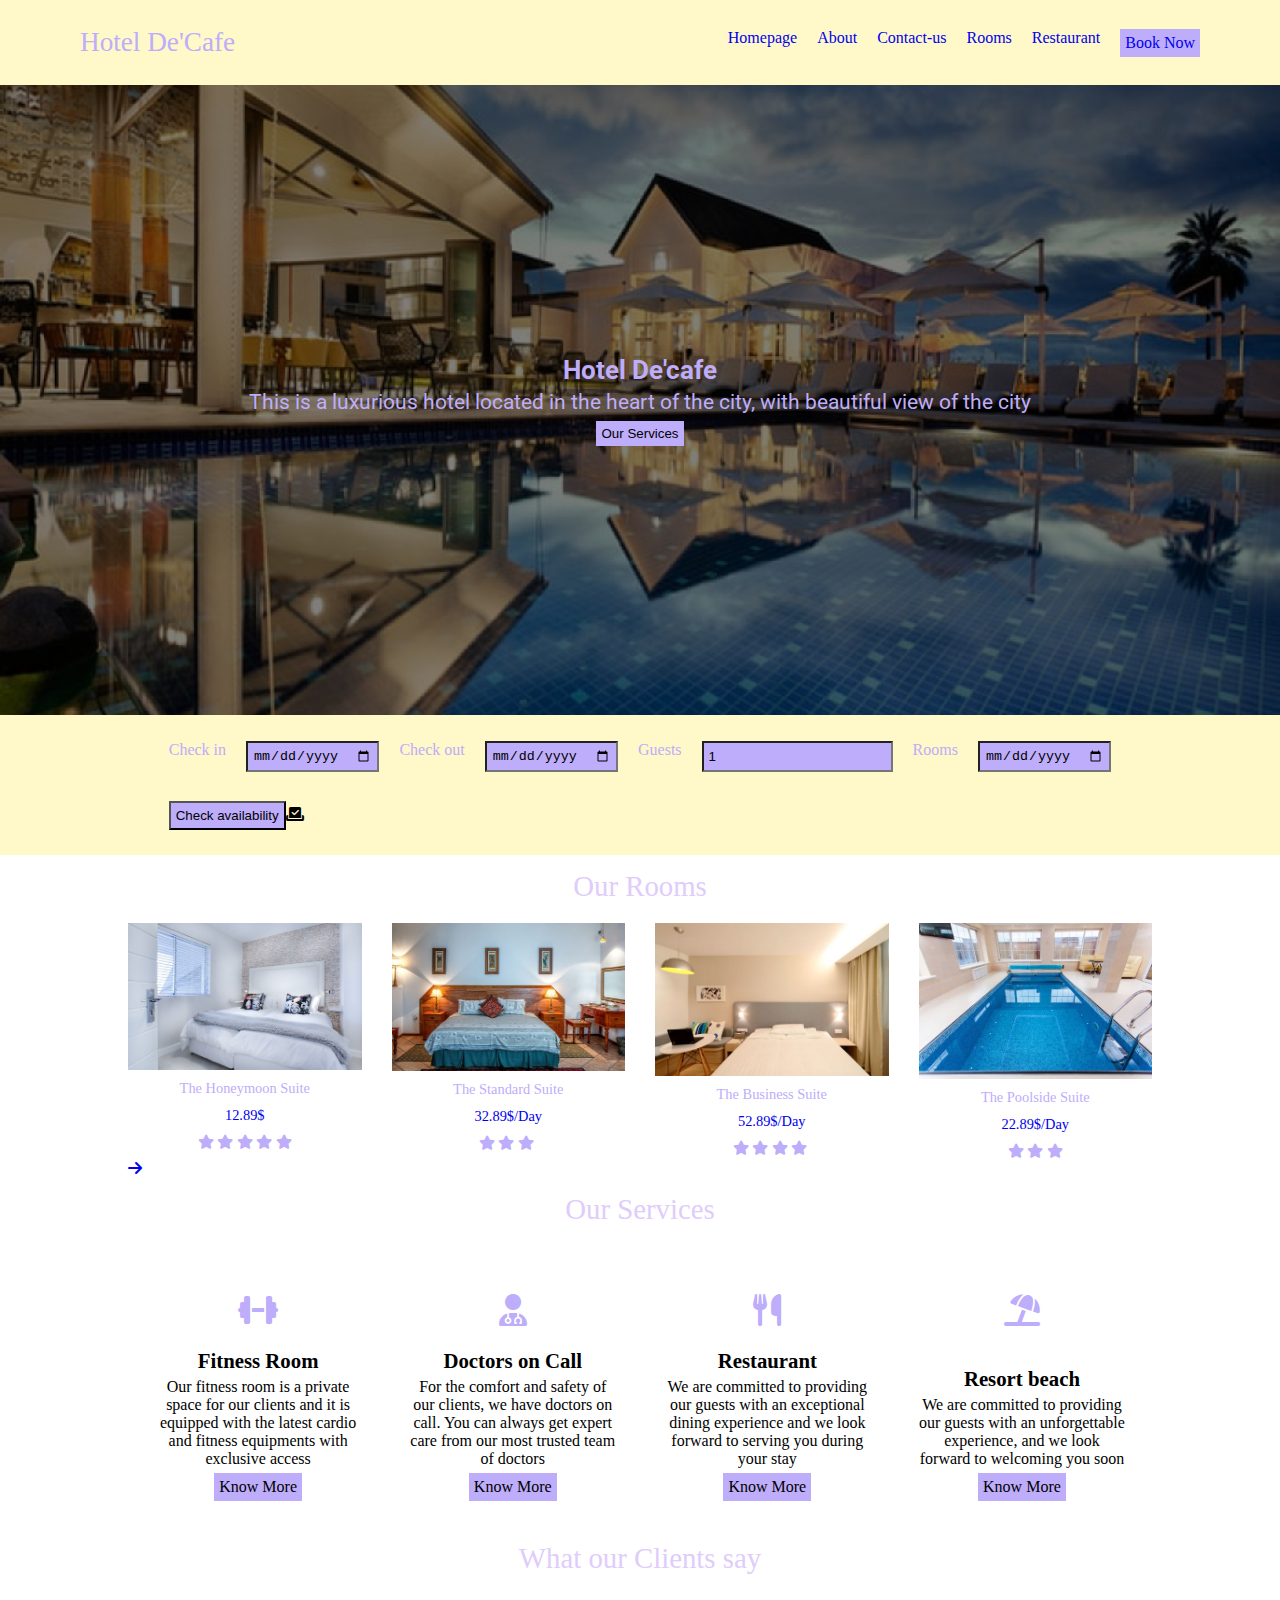
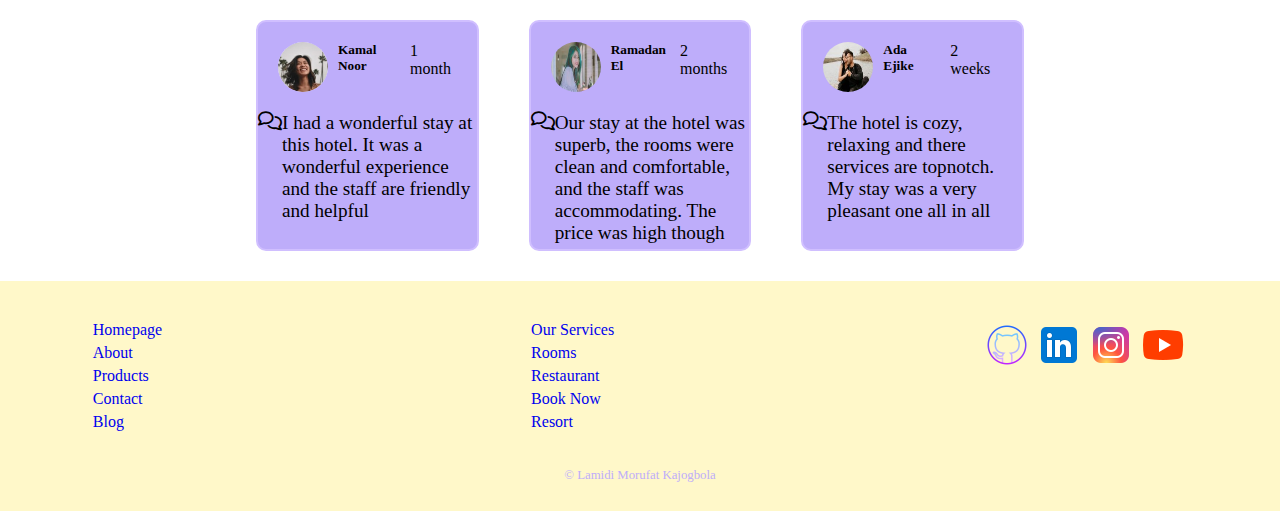
==== index.html @ 402f60f0 "done with the html and css about to work on the mobile responsiveness" ====
<!DOCTYPE html>
<html lang="en">
<head>
    <meta charset="UTF-8">
    <meta name="viewport" content="width=device-width, initial-scale=1.0">
    <link rel="stylesheet" href="./css/style.css">
    <link rel="stylesheet" href="https://cdnjs.cloudflare.com/ajax/libs/font-awesome/6.4.2/css/all.min.css">
  <title>Hotel De'Cafe</title>
</head>
<body>
    <main>
        <header>
            <a href="#" class="logo">Hotel De'Cafe</a>
            <nav>
               
                <ul>
                    <li><a href="index.html">Homepage</a></li>
                    <li><a href="about.html">About</a></li>
                    <li><a href="contact.html">Contact-us</a></li>
                    <li><a href="rooms.html">Rooms</a></li>
                    <li><a href="restaurant.html">Restaurant</a></li>
                    <li><a href="book.html" class="active">Book Now</a></li>

                </ul>
            </nav>
            
        </header>
        <div id="banner">
          <div class="banner">
            <h1>Hotel De'cafe </h1>
            <p> This is a luxurious hotel located in the heart of the city, with beautiful view of the city</p>
          <button class="service" href="#services">Our Services</button>
          </div>
            </div>
        <section id="availability">
            <div class="form-content">
                <form>
                    <div class="form-group">
                      <label for="check">Check in</label>
                      <input type="date" id="check" name="date">
                    
                    <div class="form-group">
                      <label for="checkout">Check out</label>
                      <input type="date" id="checkout" name="date">
                    
                    <div class="form-group">
                      <label for="guests">Guests</label>
                      <input type="number" id="guests" value="1">
                    
                    <div class="form-group">
                      <label for="rooms">Rooms</label>
                      <input type="date" id="rooms" name="date">
                      </div></div></div></div>
                    <button class="btn">Check availability</button><i class="fa-solid fa-check-to-slot"></i>
                  </form> 
            </div>
        
        </section>
        <section id="rooms">
          <div class="containers">
            <a href="#" class="headings">Our Rooms</a>
            <div class="contents">
              <div class="content">
                <img src="./images/standard.jpg">
                <div class="rom">
                    <p>The Honeymoon Suite</p>
                </div>
                <div class="price">
                    <a href="#">12.89$</a>
                </div>
                <div class="icons">
                    <i class="fa-solid fa-star"></i>
                    <i class="fa-solid fa-star"></i>
                    <i class="fa-solid fa-star"></i>
                    <i class="fa-solid fa-star"></i>
                    <i class="fa-solid fa-star"></i>
                </div></div>
              <div class="content">
                <img src="./images/room 2.jpg">
                <div class="rom">
                <p>The Standard Suite</p>        
                </div>
                <div class="price">
                    <a href="#">32.89$/Day</a></div>
                    <div class="icons">
                        <i class="fa-solid fa-star"></i>
                        <i class="fa-solid fa-star"></i>
                        <i class="fa-solid fa-star"></i>
                        <i class="fa-solid fa-star-half-o"></i>
                    </div></div>
              <div class="content">
                <img src="./images/room 3.jpg">
                <div class="rom">
                    <p>The Business Suite</p>
                </div>
                <div class="price">
                    <a href="#">52.89$/Day</a>
                </div>  
                <div class="icons">
                    <i class="fa-solid fa-star"></i>
                <i class="fa-solid fa-star"></i>
                <i class="fa-solid fa-star"></i>
                <i class="fa-solid fa-star"></i>
                <i class="fa-solid fa-star-half-o"></i>
                </div></div>
              <div class="content">
                <img src="./images/private view.jpg">
                <div class="rom">
                    <p>The Poolside Suite</p>
                </div>
                <div class="price">
                    <a href="#">22.89$/Day</a>
                </div>
                <div class="icons">
                    <i class="fa-solid fa-star"></i>
                    <i class="fa-solid fa-star"></i>
                    <i class="fa-solid fa-star"></i>
                </div>
              </div>
              </div>
          <a href="rooms.html"><i class="fa-solid fa-arrow-right"></i></a>
        </section>
          <section id="services">
            <div class="container">
              <a href="#" class="headings">Our Services</a>
              <div class="items">
                <div class="item">
                  <i class="fa-solid fa-dumbbell fa-2xl "></i>
                  <div class="text">
                    <h4>Fitness Room</h4>
                    <p>Our fitness room is a private space for our clients and it is equipped with the latest cardio and fitness equipments with exclusive access</p>
                    <a class="btn">Know More</a>
                  </div>
                </div>
                <div class="item">
                  <i class="fa-solid fa-user-doctor fa-2xl"></i>
                  <div class="text">
                    <h4>Doctors on Call</h4>
                    <p>For the comfort and safety of our clients, we have doctors on call. You can always get expert care from our most trusted team of doctors</p>
                    <a class="btn">Know More</a>
                </div>
                </div>
                <div class="item">
                  <i class="fa-solid fa-utensils fa-2xl"></i>
                  <div class="text">
                    <h4>Restaurant</h4>
                    <p>We are committed to providing our guests with an exceptional dining experience and we look forward to serving you during your stay</p>
                    <a class="btn" href="restaurant.html">Know More</a>
                </div>
                </div>
                <div class="item">
                  <i class="fa-solid fa-umbrella-beach fa-2xl"></i>
                  <div class="text">
                    <h4>Resort beach</h4>
                    <p>We are committed to providing our guests with an unforgettable experience, and we look forward to welcoming you soon </p>
                    <a class="btn">Know More</a>
                  </div>
                </div>
                </div>
              </div>
    
          </section>
          <section id="what">
            <div class="what-container">
                <a href="#" class="headings">What our <span>Clients say</span></a>
                <div class="what-contents">
                    <div class="what-items">
                        <div class="images">
                            <img src="./images/pi.jpg"><h5>Kamal Noor</h5>1 month
                            </div>
                            <div class="what-text">
                                <i class="fa-regular fa-comments"></i><p>I had a wonderful stay at this hotel. It was a wonderful experience and the staff are friendly and helpful</p>
                            </div></div>
                            <div class="what-items">
                                <div class="images">
                                    <img src="./images/client.jpg"><h5>Ramadan El</h5>2 months
                                    </div>
                                    <div class="what-text">
                                        <i class="fa-regular fa-comments"></i><p>Our stay at the hotel was superb, the rooms were clean and comfortable, and the staff was accommodating. The price was high though</p>
                                    </div></div>
                            <div class="what-items">
                                <div class="images">
                                    <img src="./images/coupl.jpg"><h5>Ada Ejike</h5>2 weeks
                                    </div>
                                    <div class="what-text">
                                        <i class="fa-regular fa-comments"></i><p>The hotel is cozy, relaxing and there services are topnotch. My stay was a very pleasant one all in all</p>
                                    </div> </div></div>
                           </div></div> </div>
          </section>
          <footer>
            <div class="footer-container">
                <div class="footer-item">
                    <ul>

                        <li><a href="#" class="links">Homepage</a></li>
                        <li><a href="#" class="links">About</a></li>
                        <li><a href="#" class="links">Products</a></li>
                        <li><a href="#" class="links">Contact</a></li>
                        <li><a href="#" class="links">Blog</a></li>

                    </ul>
                </div>
                <div class="footer-item">

                    <li><a href="#">Our Services</a></li>
                    <li><a href="rooms.html">Rooms</a></li>
                    <li><a href="restaurant.html">Restaurant</a></li>
                    <li><a href="book.html">Book Now</a></li>
                    <li><a href="#">Resort</a></li>

                </div>
               
               <div class="footer-item">
                <a href="https://github.com/Ehmkayel"><img src="./images/github.png"></a>
                <a href="https://www.linkedin.com/in/morufat-lamidi"><img src="./images/linkedin.png"></a>
                <a href=""><img src="./images/instagram.png"></a>
                <a href=""><img src="./images/youtube.png"></a>
               </div></div>
               <p class="copy"> &copy; Lamidi Morufat Kajogbola</p>
          </footer>

    </main>
</body>
</html>
---- css/style.css ----
/*google fonts*/
@import url('https://fonts.googleapis.com/css2?family=Outfit:wght@400;700&family=Roboto:wght@400;700&display=swap');

/* variables*/
:root {
    --white-color: #ffffff;
    --deep-purple: #beadfa;
    --light-purple: #d0bfff;
    --very-light-purple: #dfccfb;
    --light-yellow: #fff8c9;
    --black: #000000;
}
/* universal selector */
*{
    margin: 0;
    padding: 0;
    box-sizing: border-box;
}

body{
    background-color: var(--white-color);
    font-family:'roboto' sans-serif;
    
}
main{
    background-color: var(--white-color);
  
}

.headings{
    display: block;
    text-align: center;
    margin-top: 15px;
    padding-bottom: 20px;
    color: var(--very-light-purple);
    font-size: 1.8em;
    
}
a {
    text-decoration: none;
}
/*The Header*/
header{
    display: flex;
    justify-content: space-between;
    align-items: center;
    padding: 1.7em 5em;
    position: sticky;
    top: 0;
    z-index: 1;
    color: var(--light-purple);
    background-color: var(--light-yellow);
}
.logo{
    color: var(--deep-purple);
    font-size: 1.7em;
}
nav ul, li{
    display: flex;
    gap: 20px;
}
.active{
    background-color: var(--deep-purple);
    padding: 5px;
}
/* banner section */
#banner{
    background:  url(../images/lk.jpg) no-repeat center center/cover;
    height: 70vh;
    color: var(--light-yellow);
}
#banner .banner{
    display: flex;
    flex-direction: column;
    justify-content: center;
    align-items: center;
    font-family: 'Roboto', sans-serif;
    height: 100%;
    background-color: rgba(0, 0, 0, 0.5);
   
}
.banner h1{
    font-size: 1.6em;
    color: var(--deep-purple);
}
.banner p{
    font-size: 1.3em;
    padding: 5px;
    color: var(--deep-purple);
}
.banner .service{
    cursor: pointer;
    margin-top: 2px;
    background-color: var(--deep-purple);
    color: var(--black);
    padding: 5px;
    border: none;
}
/* Form Section 8*/
.form-content{
    display: flex;
    justify-content: space-around;
    background-color: var(--light-yellow);
    padding: 2%;
 
}
.form-group {
display: flex;
gap: 20px;

}
.form-group label{
    color: var(--deep-purple);
}
.form-group input{
    color: var(--black);
    padding: 5px;
    background-color: var(--deep-purple);
}
.btn{
    margin-top: 3%;
    padding: 5px;
    background-color: var(--deep-purple);
    color: var(--black);
    cursor: pointer;
   
}
/* Rooms Section */
.containers{
    width: 80%;
    margin: auto;
}
#rooms .contents{
    display: flex;
    gap: 30px;
  
}
#rooms .content{
    display: flex;
    flex-direction: column;
    color: var(--deep-purple);
    
}
#rooms .content img{
    width: 100%;
    object-fit: cover
}
.rom, .price, .icons{
    margin-top: 10px ;
    text-align: center;
    font-size: 0.9em;
}
/* Service Section 8*/
.container{
    width: 80%;
    margin: auto;
}
#services .items{
    display: flex;
    text-align: center;
    padding: 0.8em;
    gap: 20px;
    
}
.items .item{
    display: flex;
    flex-direction: column;
    justify-content: space-between;
   flex: 1;
   padding: 0.8em;
  
}
#services .items .item .fa-solid {
    color: var(--deep-purple);
    padding: 1.2em;
    text-align: center;
   
}
#services .btn{
    background-color: var(--deep-purple);
    color: var(--black);
    display: inline-block;
    margin-top: 5px;
}

.text h4{
    text-align: center;
    padding-bottom: 5px;
    font-size: 1.3em;
}
.text .btn{
    cursor: pointer;
    
}
/* What Section 8*/
.what-container{
    width: 60%;
    margin: auto;
}

.what-contents{
    display: flex;
    gap: 50px;
    
    
}
.what-items{
    flex: 1;
    border: 2px solid var(--light-purple);
    background-color: var(--deep-purple);
    box-shadow: 2px 2px 2px solid var(--deep-purple);
    border-radius: 10px;
    margin-top: 25px;
}
.what-text{
    display: flex;
    font-size: 1.2em;
    padding: 0 0 5px;
}
#what img{
    width: 50px;
    height: 50px;
    border-radius: 50%;
}
#what .images{
    display: flex;
    gap: 10px;
    width: fit-content;
    padding: 20px 

}
/*footer*/

footer{
    padding: 1.7em 5em;
    background: var(--light-yellow);
    color: var(--light-purple);
    margin-top: 30px;
}
.footer-container{
    display: flex;
    justify-content: space-between;
    padding: 0.8em;
}
.footer-item{
    padding-bottom: 20px;
   
}
.footer-item li{
    padding-bottom: 5px;
}
.copy{
    text-align: center;
    font-size: 0.8em;
    color: var(--deep-purple)
}
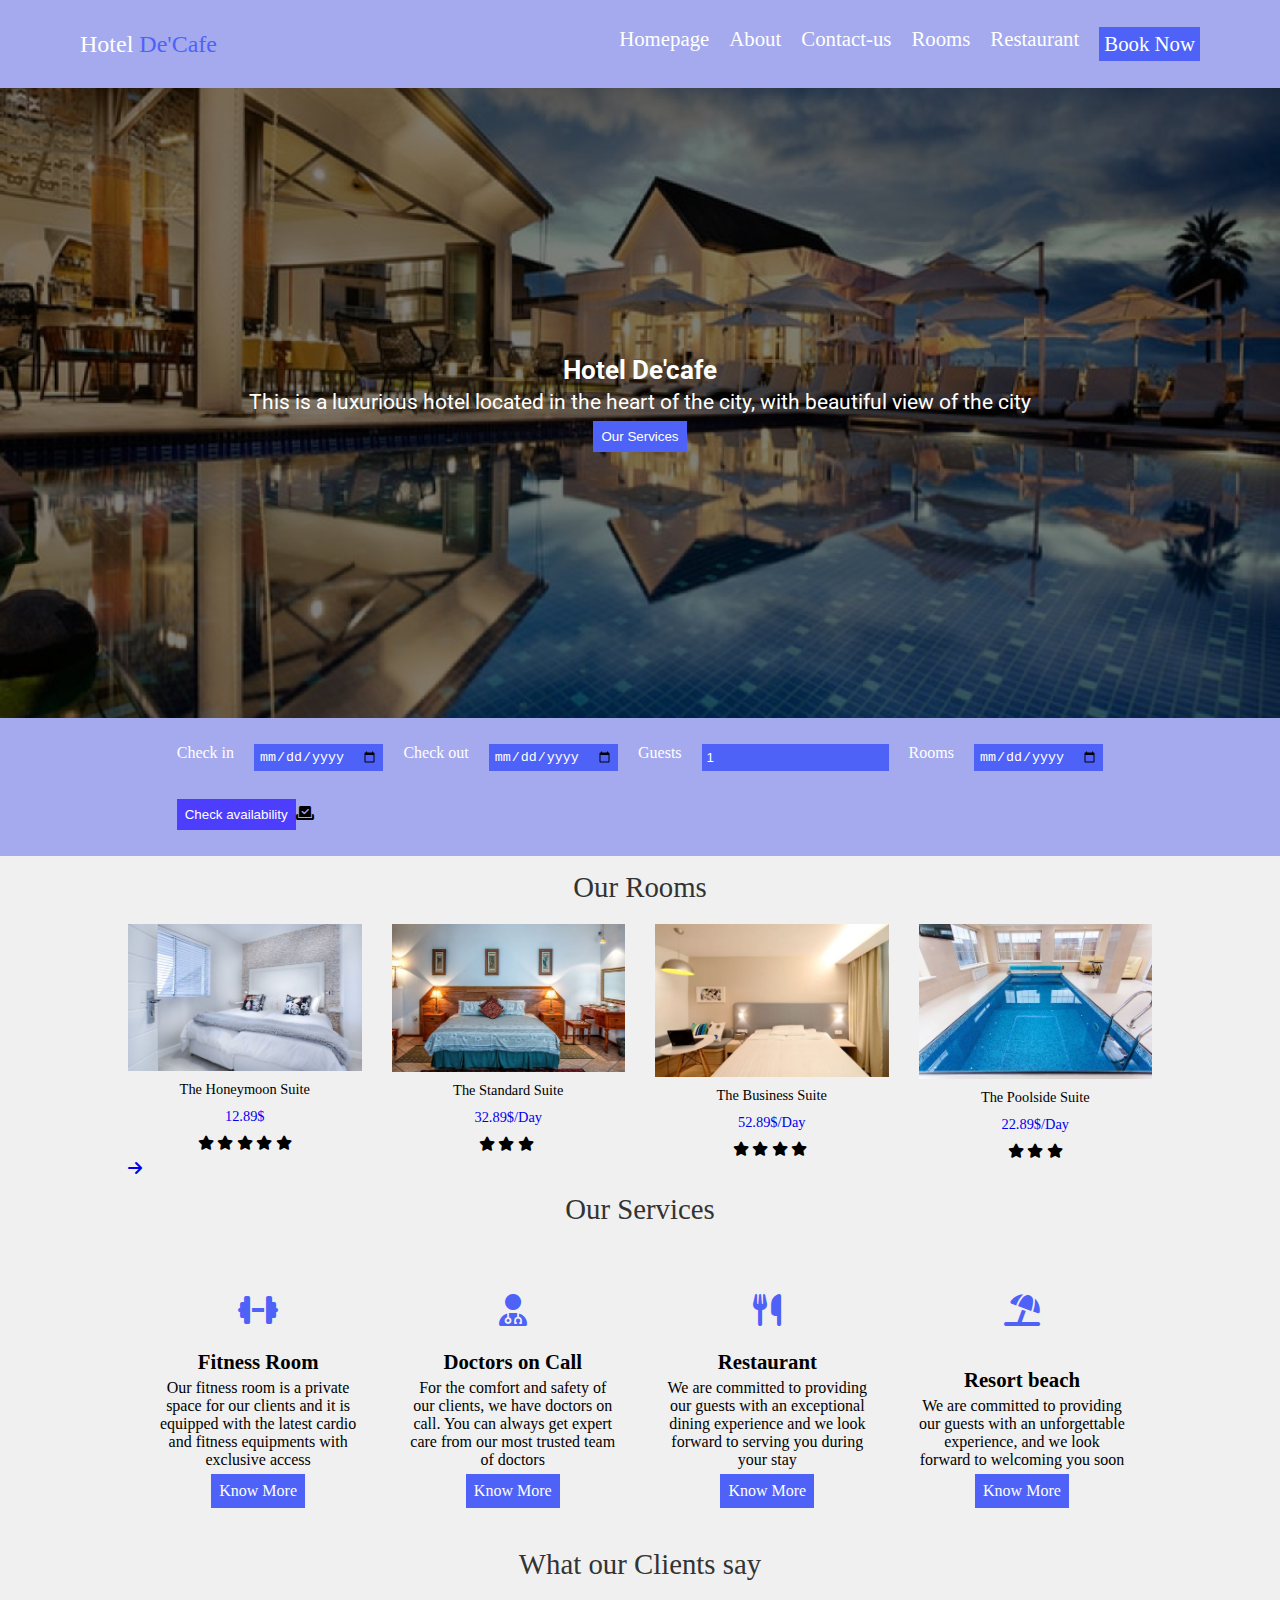
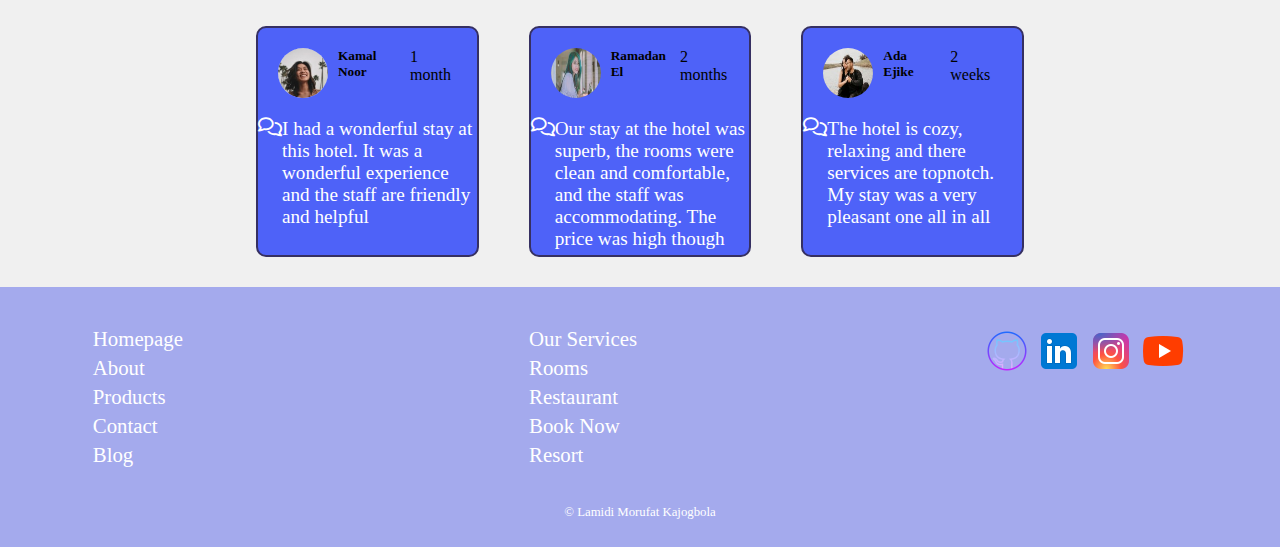
==== commit 2cc72b39: "modified the colors and currently working on the responsiveness" ====
--- a/index.html
+++ b/index.html
@@ -10,7 +10,7 @@
 <body>
     <main>
         <header>
-            <a href="#" class="logo">Hotel De'Cafe</a>
+            <a href="#" class="logo">Hotel<span> De'Cafe</span></a>
             <nav>
                
                 <ul>
@@ -76,7 +76,7 @@
                     <i class="fa-solid fa-star"></i>
                 </div></div>
               <div class="content">
-                <img src="./images/room 2.jpg">
+                <img src="./images/room 2.jpg" alt="a room with bed at the middle">
                 <div class="rom">
                 <p>The Standard Suite</p>        
                 </div>
@@ -89,7 +89,7 @@
                         <i class="fa-solid fa-star-half-o"></i>
                     </div></div>
               <div class="content">
-                <img src="./images/room 3.jpg">
+                <img src="./images/room 3.jpg" alt="a room with bed and a laptop on a desk">
                 <div class="rom">
                     <p>The Business Suite</p>
                 </div>
@@ -104,7 +104,7 @@
                 <i class="fa-solid fa-star-half-o"></i>
                 </div></div>
               <div class="content">
-                <img src="./images/private view.jpg">
+                <img src="./images/private view.jpg" alt="an indoor pool">
                 <div class="rom">
                     <p>The Poolside Suite</p>
                 </div>
@@ -166,21 +166,21 @@
                 <div class="what-contents">
                     <div class="what-items">
                         <div class="images">
-                            <img src="./images/pi.jpg"><h5>Kamal Noor</h5>1 month
+                            <img src="./images/pi.jpg" alt="a dark haired lady"><h5>Kamal Noor</h5>1 month
                             </div>
                             <div class="what-text">
                                 <i class="fa-regular fa-comments"></i><p>I had a wonderful stay at this hotel. It was a wonderful experience and the staff are friendly and helpful</p>
                             </div></div>
                             <div class="what-items">
                                 <div class="images">
-                                    <img src="./images/client.jpg"><h5>Ramadan El</h5>2 months
+                                    <img src="./images/client.jpg" alt="a lady with a purple hair"><h5>Ramadan El</h5>2 months
                                     </div>
                                     <div class="what-text">
                                         <i class="fa-regular fa-comments"></i><p>Our stay at the hotel was superb, the rooms were clean and comfortable, and the staff was accommodating. The price was high though</p>
                                     </div></div>
                             <div class="what-items">
                                 <div class="images">
-                                    <img src="./images/coupl.jpg"><h5>Ada Ejike</h5>2 weeks
+                                    <img src="./images/coupl.jpg" alt="couples"><h5>Ada Ejike</h5>2 weeks
                                     </div>
                                     <div class="what-text">
                                         <i class="fa-regular fa-comments"></i><p>The hotel is cozy, relaxing and there services are topnotch. My stay was a very pleasant one all in all</p>
@@ -211,10 +211,10 @@
                 </div>
                
                <div class="footer-item">
-                <a href="https://github.com/Ehmkayel"><img src="./images/github.png"></a>
-                <a href="https://www.linkedin.com/in/morufat-lamidi"><img src="./images/linkedin.png"></a>
-                <a href=""><img src="./images/instagram.png"></a>
-                <a href=""><img src="./images/youtube.png"></a>
+                <a href="https://github.com/Ehmkayel"><img src="./images/github.png" alt="github logo"></a>
+                <a href="https://www.linkedin.com/in/morufat-lamidi"><img src="./images/linkedin.png" alt="linkedin logo"></a>
+                <a href=""><img src="./images/instagram.png" alt="instagram logo"></a>
+                <a href=""><img src="./images/youtube.png" alt="youtube logo"></a>
                </div></div>
                <p class="copy"> &copy; Lamidi Morufat Kajogbola</p>
           </footer>
--- a/css/style.css
+++ b/css/style.css
@@ -3,12 +3,13 @@
 
 /* variables*/
 :root {
-    --white-color: #ffffff;
-    --deep-purple: #beadfa;
-    --light-purple: #d0bfff;
-    --very-light-purple: #dfccfb;
-    --light-yellow: #fff8c9;
-    --black: #000000;
+    --body-bg: #f0f0f0;
+    --button: #4e62f8;
+    --light-purple: #363062;
+    --heading-font: #333333;
+    --primary: #a4aaed;
+    --neutral: #ffffff;
+    --button-hover: #4d3dfd;
 }
 /* universal selector */
 *{
@@ -18,13 +19,9 @@
 }
 
 body{
-    background-color: var(--white-color);
+    background-color: var(--body-bg);
     font-family:'roboto' sans-serif;
     
-}
-main{
-    background-color: var(--white-color);
-  
 }
 
 .headings{
@@ -32,7 +29,7 @@
     text-align: center;
     margin-top: 15px;
     padding-bottom: 20px;
-    color: var(--very-light-purple);
+    color: var(--heading-font);
     font-size: 1.8em;
     
 }
@@ -48,26 +45,40 @@
     position: sticky;
     top: 0;
     z-index: 1;
-    color: var(--light-purple);
-    background-color: var(--light-yellow);
+    background-color: var(--primary);
 }
 .logo{
-    color: var(--deep-purple);
-    font-size: 1.7em;
+    color: var(--neutral);
+    font-size: 1.5em;
+}
+.logo span{
+    color: var(--button);
+
 }
 nav ul, li{
     display: flex;
     gap: 20px;
 }
+nav ul li a{
+    color: var(--neutral);
+    font-size: 1.3em;
+}
+
+nav ul li a:hover{
+    color: var(--primary);
+    background-color: var(--button-hover);
+    padding: 5px 5px 0;
+    
+}
 .active{
-    background-color: var(--deep-purple);
+    background-color: var(--button);
     padding: 5px;
 }
 /* banner section */
 #banner{
     background:  url(../images/lk.jpg) no-repeat center center/cover;
     height: 70vh;
-    color: var(--light-yellow);
+  
 }
 #banner .banner{
     display: flex;
@@ -81,26 +92,26 @@
 }
 .banner h1{
     font-size: 1.6em;
-    color: var(--deep-purple);
+    color: var(--neutral);
 }
 .banner p{
     font-size: 1.3em;
     padding: 5px;
-    color: var(--deep-purple);
+    color: var(--neutral);
 }
 .banner .service{
     cursor: pointer;
     margin-top: 2px;
-    background-color: var(--deep-purple);
-    color: var(--black);
-    padding: 5px;
+    background-color: var(--button);
+    color: var(--neutral);
+    padding: 8px;
     border: none;
 }
 /* Form Section 8*/
 .form-content{
     display: flex;
     justify-content: space-around;
-    background-color: var(--light-yellow);
+    background-color: var(--primary);
     padding: 2%;
  
 }
@@ -110,18 +121,20 @@
 
 }
 .form-group label{
-    color: var(--deep-purple);
+    color: var(--neutral);
 }
 .form-group input{
-    color: var(--black);
+    color: var(--neutral);
     padding: 5px;
-    background-color: var(--deep-purple);
+    border: none;
+    background-color: var(--button);
 }
 .btn{
     margin-top: 3%;
-    padding: 5px;
-    background-color: var(--deep-purple);
-    color: var(--black);
+    padding: 8px;
+    background-color: var(--button-hover);
+    color: var(--neutral);
+    border: none;
     cursor: pointer;
    
 }
@@ -171,14 +184,14 @@
   
 }
 #services .items .item .fa-solid {
-    color: var(--deep-purple);
+    color: var(--button);
     padding: 1.2em;
     text-align: center;
    
 }
 #services .btn{
-    background-color: var(--deep-purple);
-    color: var(--black);
+    background-color: var(--button);
+    color: var(--neutral);
     display: inline-block;
     margin-top: 5px;
 }
@@ -207,7 +220,7 @@
 .what-items{
     flex: 1;
     border: 2px solid var(--light-purple);
-    background-color: var(--deep-purple);
+    background-color: var(--button);
     box-shadow: 2px 2px 2px solid var(--deep-purple);
     border-radius: 10px;
     margin-top: 25px;
@@ -216,6 +229,7 @@
     display: flex;
     font-size: 1.2em;
     padding: 0 0 5px;
+    color: white;
 }
 #what img{
     width: 50px;
@@ -233,8 +247,8 @@
 
 footer{
     padding: 1.7em 5em;
-    background: var(--light-yellow);
-    color: var(--light-purple);
+    background: var(--primary);
+    color: var(--neutral);
     margin-top: 30px;
 }
 .footer-container{
@@ -248,6 +262,11 @@
 }
 .footer-item li{
     padding-bottom: 5px;
+   
+}
+.footer-item li a {
+    color: var(--neutral);
+    font-size: 1.3em;
 }
 .copy{
     text-align: center;
@@ -255,4 +274,43 @@
     color: var(--deep-purple)
 }
 
-
+/* responsiveness */
+@media screen and (max-width: 1024px){
+
+    .banner h1{
+        font-size: 1.3em;
+    }
+    .banner p{
+        font-size: 0.8em;
+    }
+
+    .form-group {
+    display: flex;
+    flex-direction: column;
+    
+    }
+
+    #services .items{
+        display: grid;
+        grid-template-columns: repeat(2, 1fr);
+        text-align: left;
+        
+    }
+     
+    .text h4{
+        font-size: 1em;
+    }
+    
+    .what-container{
+        width: 80%;
+    }
+ 
+    .what-text{
+        font-size: 0.9em;
+    }
+ 
+
+    
+}
+
+
